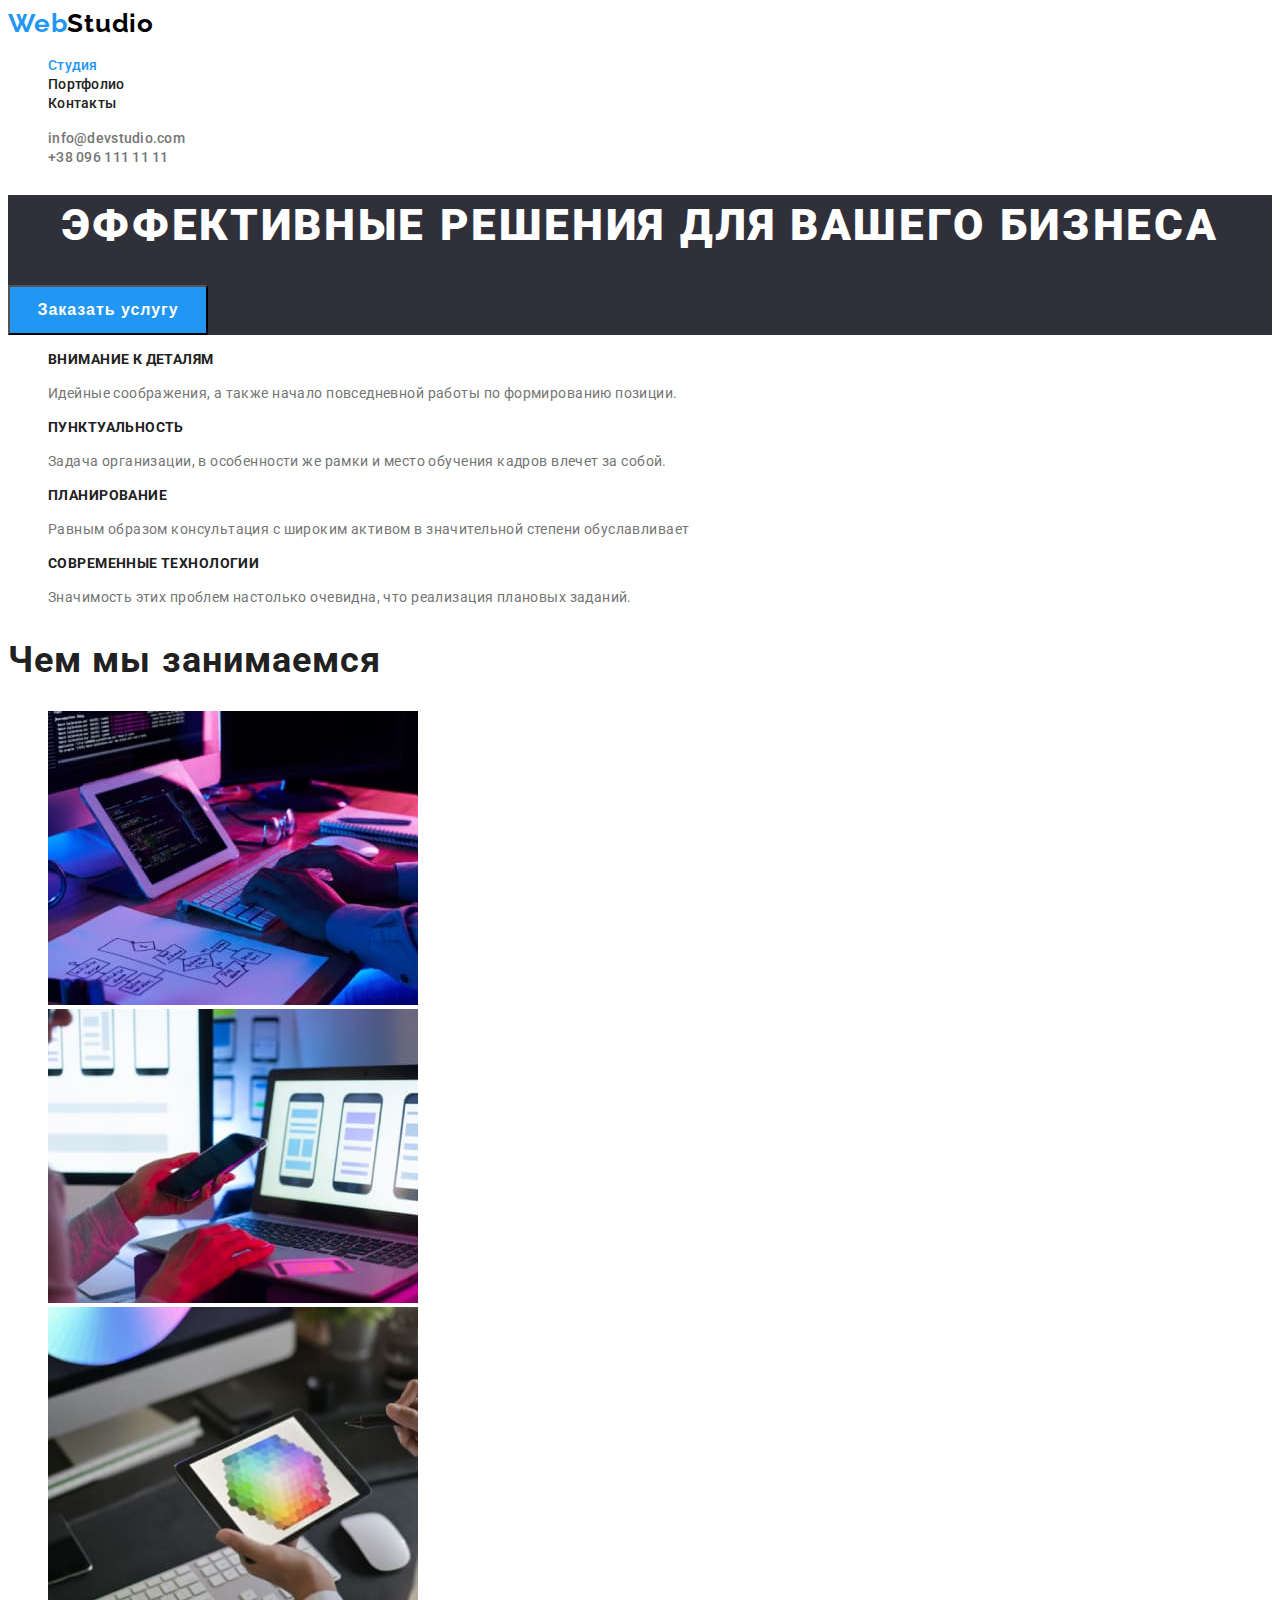
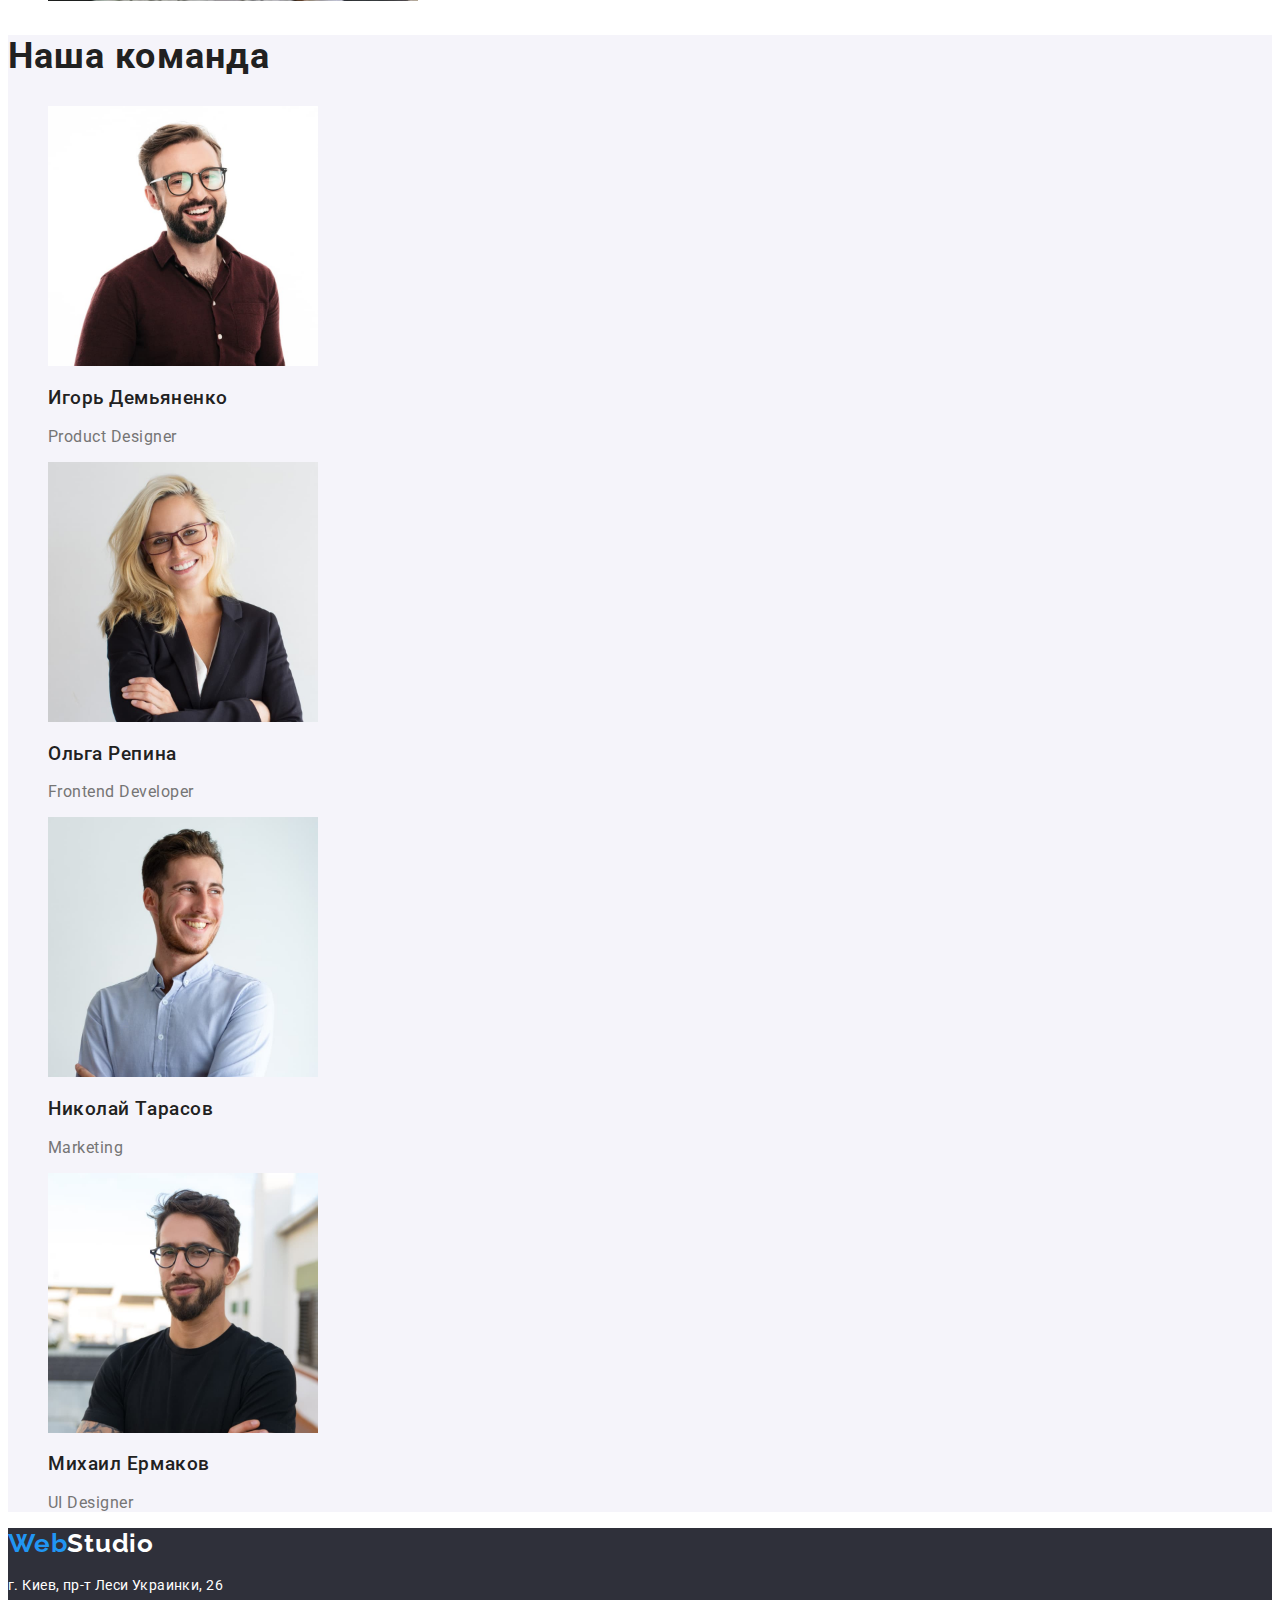
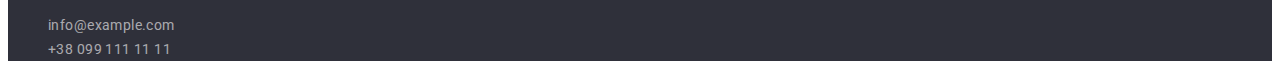
==== index.html @ 6373fffc "копія 2 домашки" ====
<!DOCTYPE html>
<html lang="ru">

<head>
    <meta charset="UTF-8">
    <meta http-equiv="X-UA-Compatible" content="IE=edge">
    <meta name="viewport" content="width=device-width, initial-scale=1.0">
    <title>Document</title>
    <link href="https://fonts.googleapis.com/css2?family=Raleway:wght@700&family=Roboto:wght@400;500;700;900&display=swap" rel="stylesheet">
    <link rel="stylesheet" href="./css/styles.css">
</head>

<body>
    <!-- Шапка сайта -->
    <header>
        <nav>
                <a href="#" class="logo">Web<span class="logo-text">Studio</span> </a>
            <ul class="list">
                <li ><a href="#" class="list-item current" >Студия</a> </li>
                <li ><a href="./portfolio.html" class="list-item">Портфолио</a> </li>
                <li ><a href="#" class="list-item">Контакты</a> </li>
            </ul>
        </nav>

        <ul class="list">
            <li><a href="mailto:info@devstudio.com" class="link">info@devstudio.com</a></li>
            <li><a href="tel:+380961111111" class="link">+38 096 111 11 11</a></li>
        </ul>

    </header>

    <main>
        <!-- герой -->
        <section class="main-blok">
            <h1 class="main-title">Эффективные решения для вашего бизнеса</h1>
            <button type="button" class="btn">Заказать услугу</button>
        </section>

        <!-- Преимущества -->
        <section>
             <h2 class="visually-hidden">Преимущества</h2> 

            <ul class="list">
                <li class="item">
                    <h3 class="item-title">Внимание к деталям</h3>
                    <p class="item-text">Идейные соображения, а также начало повседневной работы по формированию позиции.</p>
                </li>
                <li class="item">
                    <h3 class="item-title">Пунктуальность</h3>
                    <p class="item-text">Задача организации, в особенности же рамки и место обучения кадров влечет за собой.</p>
                </li>
                <li class="item">
                    <h3 class="item-title">Планирование</h3>
                    <p class="item-text">Равным образом консультация с широким активом в значительной степени обуславливает</p>
                </li>
                <li class="item">
                    <h3 class="item-title">Современные технологии</h3>
                    <p class="item-text">Значимость этих проблем настолько очевидна, что реализация плановых заданий.</p>
                </li>
            </ul>
        </section>
        <!-- Чем мы занимаемся -->
        <section>
            <h2 class="heading">Чем мы занимаемся</h2>
            <ul class="list">
                <li><img src="images/box/box-1.jpg" alt="за компьютером" width="370" height="294"></li>
                <li><img src="images/box/box-2.jpg" alt="мобильній телефон и ноутбук" width="370" height="294"></li>
                <li><img src="images/box/box-3.jpg" alt="планшет с цветной гаммой" width="370" height="294"></li>
            </ul>
        </section>
        <!-- Наша команда -->
        <section class="our-team">
            <h2 class="heading">Наша команда</h2>
            <ul class="list">
                <li>
                    <img src="images/team/img-1.jpg" alt="Мужчина в очках" width="270" height="260">
                    <h3 class="team-member">Игорь Демьяненко</h3>
                    <p class="team-member-description">Product Designer</p>
                </li>
                <li>
                    <img src="images/team/img-2.jpg" alt="Женщина в пиджаке" width="270" height="260">
                    <h3 class="team-member">Ольга Репина</h3>
                    <p class="team-member-description">Frontend Developer</p>
                </li>
                <li>
                    <img src="images/team/img-3.jpg" alt="Мужчина улыбается" width="270" height="260">
                    <h3 class="team-member">Николай Тарасов</h3>
                    <p class="team-member-description">Marketing</p>
                </li>
                <li>
                    <img src="images/team/img-4.jpg" alt="Мужчина в черной футболке" width="270" height="260">
                    <h3 class="team-member">Михаил Ермаков</h3>
                    <p class="team-member-description">UI Designer</p>
                </li>
            </ul>
        </section>
    </main>
    <!-- подвал -->
    <footer class="footer-content" >
        <a href="./index.html" class="logo">Web<span class="logo-text-down">Studio</span> </a>
        <address>
            <p class="adress">г. Киев, пр-т Леси Украинки, 26 </p>
            <ul class="list">
                <li> <a href="mailto:info@example.com" class="link-item">info@example.com</a></li>
                <li> <a href="tel:+380991111111" class="link-item">+38 099 111 11 11</a></li>
            </ul>
        </address>
    </footer>

</body>

</html>
---- css/styles.css ----
:root {
  --primary-text-color: #757575;
  --title-text-color: #212121;
  --accent-color: #2196f3;
  --primary-white-color: #fff;
  --primary-black-color: #000;
  --secondary-background-color: #2f303a;
  --button-accent-color: #188ce8;
  --section-background-color: #f5f4fa;
}

body {
  background-color: var(--primary-white-color);
  color: var(--primary-text-color);
  font-family: Roboto;
  font-style: normal;
  font-weight: normal;
  font-size: 16px;
}

/* Шапка сайта */
/* логотип */
.logo {
  color: var(--accent-color);
  text-decoration: none;
  font-family: Raleway;
  font-weight: bold;
  font-size: 26px;
  line-height: 31px;
  letter-spacing: 0.03em;
}
.logo-text {
  color: var(--primary-black-color);
}
.logo-text:hover,
.logo-text:focus {
  color: var(--accent-color);
  cursor: pointer;
}
/* ссилки на страници сайта и контакты */
.list-item {
  color: var(--title-text-color);
  text-decoration: none;
  font-weight: 500;
  font-size: 14px;
  line-height: 16px;
  letter-spacing: 0.02em;
}

.list-item:hover,
.list-item:focus {
  color: var(--accent-color);
  cursor: pointer;
}
.list-item.current {
  color: var(--accent-color);
}
.list {
  list-style-type: none;
}
.link {
  text-decoration: none;
  color: var(--primary-text-color);
  font-weight: 500;
  font-size: 14px;
  line-height: 16px;
  letter-spacing: 0.02em;
}
.link:hover,
.link:focus {
  color: var(--accent-color);
  cursor: pointer;
}

/* Основная уникальная часть  */

/* Герой */
.main-blok {
  background-color: var(--secondary-background-color);
}
.main-title {
  color: var(--primary-white-color);
  font-weight: 900;
  font-size: 44px;
  line-height: 60px;
  text-align: center;
  letter-spacing: 0.06em;
  text-transform: uppercase;
}
.btn {
  width: 200px;
  height: 50px;
  font-weight: bold;
  font-size: 16px;
  line-height: 30px;
  color: var(--primary-white-color);
  background-color: var(--accent-color);
  letter-spacing: 0.06em;
}
.btn:hover,
.btn:focus {
  background-color: var(--button-accent-color);
  cursor: pointer;
}

/* Секция преимущества */
.visually-hidden {
  position: absolute;
  width: 1px;
  height: 1px;
  margin: -1px;
  border: 0;
  padding: 0;

  white-space: nowrap;
  clip-path: inset(100%);
  clip: rect(0 0 0 0);
  overflow: hidden;
}

.item-title {
  color: var(--title-text-color);
  font-weight: bold;
  font-size: 14px;
  line-height: 16px;
  letter-spacing: 0.03em;
  text-transform: uppercase;
}
.item-text {
  font-size: 14px;
  line-height: 24px;
  letter-spacing: 0.03em;
}

/* Секция чем мы занимаемся */
.our-team {
  background-color: var(--section-background-color);
}
.heading {
  color: var(--title-text-color);
  font-weight: bold;
  font-size: 36px;
  line-height: 42px;
  letter-spacing: 0.03em;
}

/* Секция наша команда */
.team-member {
  color: var(--title-text-color);
  font-weight: 500;
  line-height: 19px;
  letter-spacing: 0.03em;
}
.team-member-description {
  line-height: 19px;
  letter-spacing: 0.03em;
}
/* Подвал */
.footer-content {
  background-color: var(--secondary-background-color);
}
.logo-text-down {
  color: var(--primary-white-color);
}
.adress {
  color: var(--primary-white-color);
  font-size: 14px;
  line-height: 24px;
  letter-spacing: 0.03em;
  font-style: normal;
}
.link-item {
  color: rgba(255, 255, 255, 0.6);
  text-decoration: none;
  font-family: Roboto;
  font-style: normal;
  font-weight: normal;
  font-size: 14px;
  line-height: 24px;
  letter-spacing: 0.03em;
}
.link-item:hover,
.link-item:focus {
  color: var(--accent-color);
  cursor: pointer;
}
.logo-text-down:focus,
.logo-text-down:hover {
  color: var(--accent-color);
  cursor: pointer;
}
/* Портфоліо */
/* Уникальная часть */
.btn-filter {
  color: var(--title-text-color);
  letter-spacing: 0.03em;
  line-height: 26px;
  font-family: Roboto;
  font-style: normal;
  font-weight: 500;
  font-size: 16px;
}
.current-btn {
  color: var(--primary-white-color);
  background-color: var(--accent-color);
}
.btn-filter:hover,
.btn-filter:hover {
  color: var(--primary-white-color);
  background-color: var(--accent-color);
  cursor: pointer;
}
.portfolio-item {
  color: var(--title-text-color);
  font-weight: bold;
  font-size: 18px;
  line-height: 36px;
  letter-spacing: 0.06em;
}
.portfolio-subscribe {
  line-height: 30px;
  letter-spacing: 0.03em;
}
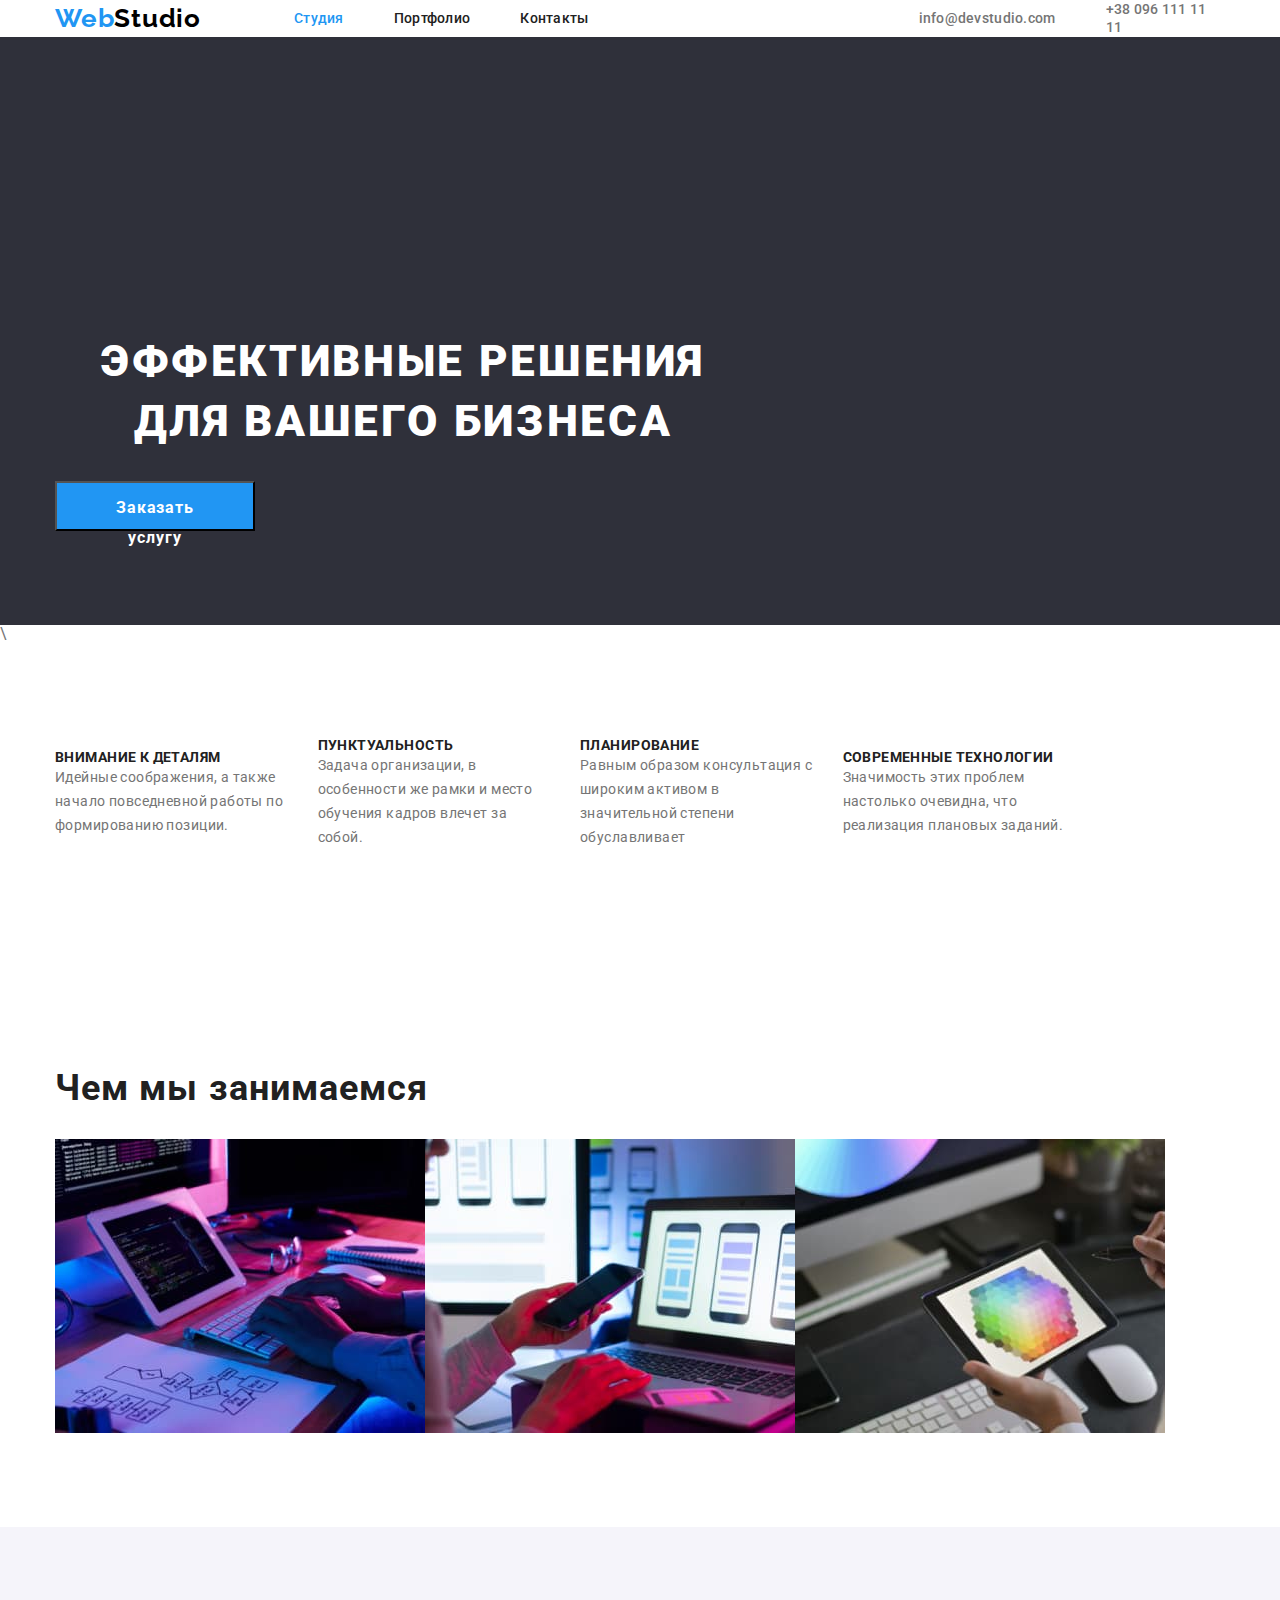
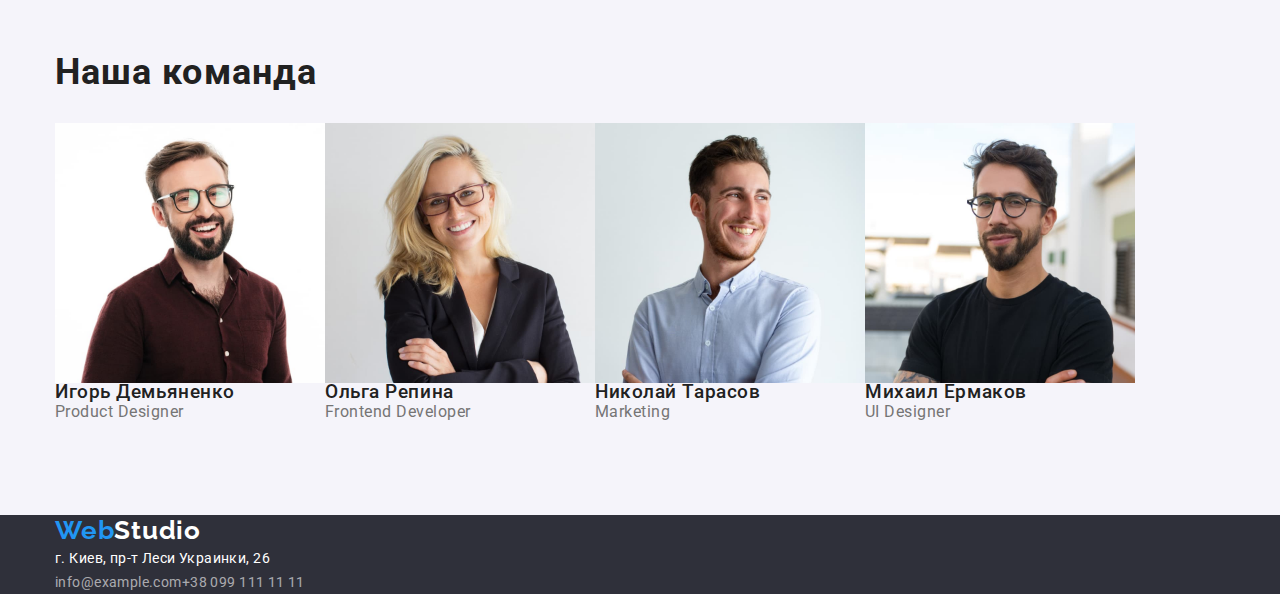
==== commit c903a3eb: "розташування хедера" ====
--- a/index.html
+++ b/index.html
@@ -7,37 +7,44 @@
     <meta name="viewport" content="width=device-width, initial-scale=1.0">
     <title>Document</title>
     <link href="https://fonts.googleapis.com/css2?family=Raleway:wght@700&family=Roboto:wght@400;500;700;900&display=swap" rel="stylesheet">
+    <link rel="stylesheet" href="https://cdnjs.cloudflare.com/ajax/libs/modern-normalize/1.1.0/modern-normalize.min.css">
     <link rel="stylesheet" href="./css/styles.css">
 </head>
 
 <body>
     <!-- Шапка сайта -->
-    <header>
-        <nav>
+   
+    <header >
+        <div class="container header"> 
+        <nav class="navi">
                 <a href="#" class="logo">Web<span class="logo-text">Studio</span> </a>
             <ul class="list">
-                <li ><a href="#" class="list-item current" >Студия</a> </li>
-                <li ><a href="./portfolio.html" class="list-item">Портфолио</a> </li>
-                <li ><a href="#" class="list-item">Контакты</a> </li>
+                <li  class="list-box" ><a href="#" class="list-item current" >Студия</a> </li>
+                <li  class="list-box"><a href="./portfolio.html" class="list-item">Портфолио</a> </li>
+                <li class="list-box" ><a href="#" class="list-item">Контакты</a> </li>
             </ul>
         </nav>
 
         <ul class="list">
-            <li><a href="mailto:info@devstudio.com" class="link">info@devstudio.com</a></li>
-            <li><a href="tel:+380961111111" class="link">+38 096 111 11 11</a></li>
+            <li class="list-box list-contacts"><a href="mailto:info@devstudio.com" class="link">info@devstudio.com</a></li>
+            <li class="list-box list-contacts"><a href="tel:+380961111111" class="link">+38 096 111 11 11</a></li>
         </ul>
-
+    </div>
     </header>
 
     <main>
+        
         <!-- герой -->
-        <section class="main-blok">
+        <section class="main-blok section">
+            <div class="cont-flex container ">
             <h1 class="main-title">Эффективные решения для вашего бизнеса</h1>
             <button type="button" class="btn">Заказать услугу</button>
+        </div>
         </section>
 
-        <!-- Преимущества -->
-        <section>
+        <!-- Преимущества -->\
+        <div class="container">
+        <section class="section">
              <h2 class="visually-hidden">Преимущества</h2> 
 
             <ul class="list">
@@ -60,7 +67,7 @@
             </ul>
         </section>
         <!-- Чем мы занимаемся -->
-        <section>
+        <section class=" section">
             <h2 class="heading">Чем мы занимаемся</h2>
             <ul class="list">
                 <li><img src="images/box/box-1.jpg" alt="за компьютером" width="370" height="294"></li>
@@ -68,8 +75,10 @@
                 <li><img src="images/box/box-3.jpg" alt="планшет с цветной гаммой" width="370" height="294"></li>
             </ul>
         </section>
+    </div>
         <!-- Наша команда -->
-        <section class="our-team">
+        <section class="our-team section">
+            <div class="container">
             <h2 class="heading">Наша команда</h2>
             <ul class="list">
                 <li>
@@ -93,10 +102,13 @@
                     <p class="team-member-description">UI Designer</p>
                 </li>
             </ul>
+        </div>
         </section>
+    
     </main>
     <!-- подвал -->
     <footer class="footer-content" >
+        <div class="container">
         <a href="./index.html" class="logo">Web<span class="logo-text-down">Studio</span> </a>
         <address>
             <p class="adress">г. Киев, пр-т Леси Украинки, 26 </p>
@@ -105,6 +117,7 @@
                 <li> <a href="tel:+380991111111" class="link-item">+38 099 111 11 11</a></li>
             </ul>
         </address>
+    </div>
     </footer>
 
 </body>
--- a/css/styles.css
+++ b/css/styles.css
@@ -16,10 +16,48 @@
   font-style: normal;
   font-weight: normal;
   font-size: 16px;
-}
-
+  max-width: 1600px;
+}
+*,
+html {
+  box-sizing: border-box;
+}
+
+h1,
+h1,
+h3,
+h4,
+h5,
+h6,
+p,
+ul {
+  margin: 0;
+  padding: 0;
+}
+img {
+  display: block;
+  max-width: 100%;
+  height: auto;
+}
 /* Шапка сайта */
 /* логотип */
+
+.header {
+  display: flex;
+  flex-direction: row;
+  align-items: center;
+}
+.navi {
+  display: flex;
+  align-items: center;
+}
+.container {
+  width: 1200px;
+  padding-left: 15px;
+  padding-right: 15px;
+  margin-right: auto;
+  margin-left: auto;
+}
 .logo {
   color: var(--accent-color);
   text-decoration: none;
@@ -28,6 +66,7 @@
   font-size: 26px;
   line-height: 31px;
   letter-spacing: 0.03em;
+  margin-right: 93px;
 }
 .logo-text {
   color: var(--primary-black-color);
@@ -38,6 +77,12 @@
   cursor: pointer;
 }
 /* ссилки на страници сайта и контакты */
+.list {
+  list-style-type: none;
+  flex-direction: row;
+  display: flex;
+  align-items: center;
+}
 .list-item {
   color: var(--title-text-color);
   text-decoration: none;
@@ -45,6 +90,7 @@
   font-size: 14px;
   line-height: 16px;
   letter-spacing: 0.02em;
+  flex-direction: row;
 }
 
 .list-item:hover,
@@ -55,8 +101,15 @@
 .list-item.current {
   color: var(--accent-color);
 }
-.list {
-  list-style-type: none;
+
+.list-box {
+  margin-right: 50px;
+  /* flex-direction: row;
+  justify-content: space-between;
+  align-items: center; */
+}
+.list-box:last-child {
+  margin-right: 0;
 }
 .link {
   text-decoration: none;
@@ -66,6 +119,12 @@
   line-height: 16px;
   letter-spacing: 0.02em;
 }
+.list-contacts {
+  margin-left: 330px;
+}
+.list-contacts:last-child {
+  margin-left: 0;
+}
 .link:hover,
 .link:focus {
   color: var(--accent-color);
@@ -77,6 +136,10 @@
 /* Герой */
 .main-blok {
   background-color: var(--secondary-background-color);
+}
+.cont-flex {
+  display: flex;
+  flex-direction: column;
 }
 .main-title {
   color: var(--primary-white-color);
@@ -86,16 +149,22 @@
   text-align: center;
   letter-spacing: 0.06em;
   text-transform: uppercase;
+  max-width: 696px;
+  justify-content: center;
+  padding-top: 200px;
+  margin-bottom: 30px;
 }
 .btn {
   width: 200px;
   height: 50px;
+  font-style: normal;
   font-weight: bold;
   font-size: 16px;
   line-height: 30px;
   color: var(--primary-white-color);
   background-color: var(--accent-color);
   letter-spacing: 0.06em;
+  padding: 10px 32px;
 }
 .btn:hover,
 .btn:focus {
@@ -104,6 +173,11 @@
 }
 
 /* Секция преимущества */
+
+.section {
+  padding-top: 94px;
+  padding-bottom: 94px;
+}
 .visually-hidden {
   position: absolute;
   width: 1px;
@@ -117,6 +191,9 @@
   clip: rect(0 0 0 0);
   overflow: hidden;
 }
+.item {
+  flex-basis: calc(100% / 4 - 30px);
+}
 
 .item-title {
   color: var(--title-text-color);
@@ -125,11 +202,18 @@
   line-height: 16px;
   letter-spacing: 0.03em;
   text-transform: uppercase;
+  /* padding: 0;
+  margin-bottom: 10px;
+  margin-right: 30px; */
+}
+.item-title:last-child {
+  margin: 0;
 }
 .item-text {
   font-size: 14px;
   line-height: 24px;
   letter-spacing: 0.03em;
+  margin-right: 30px;
 }
 
 /* Секция чем мы занимаемся */
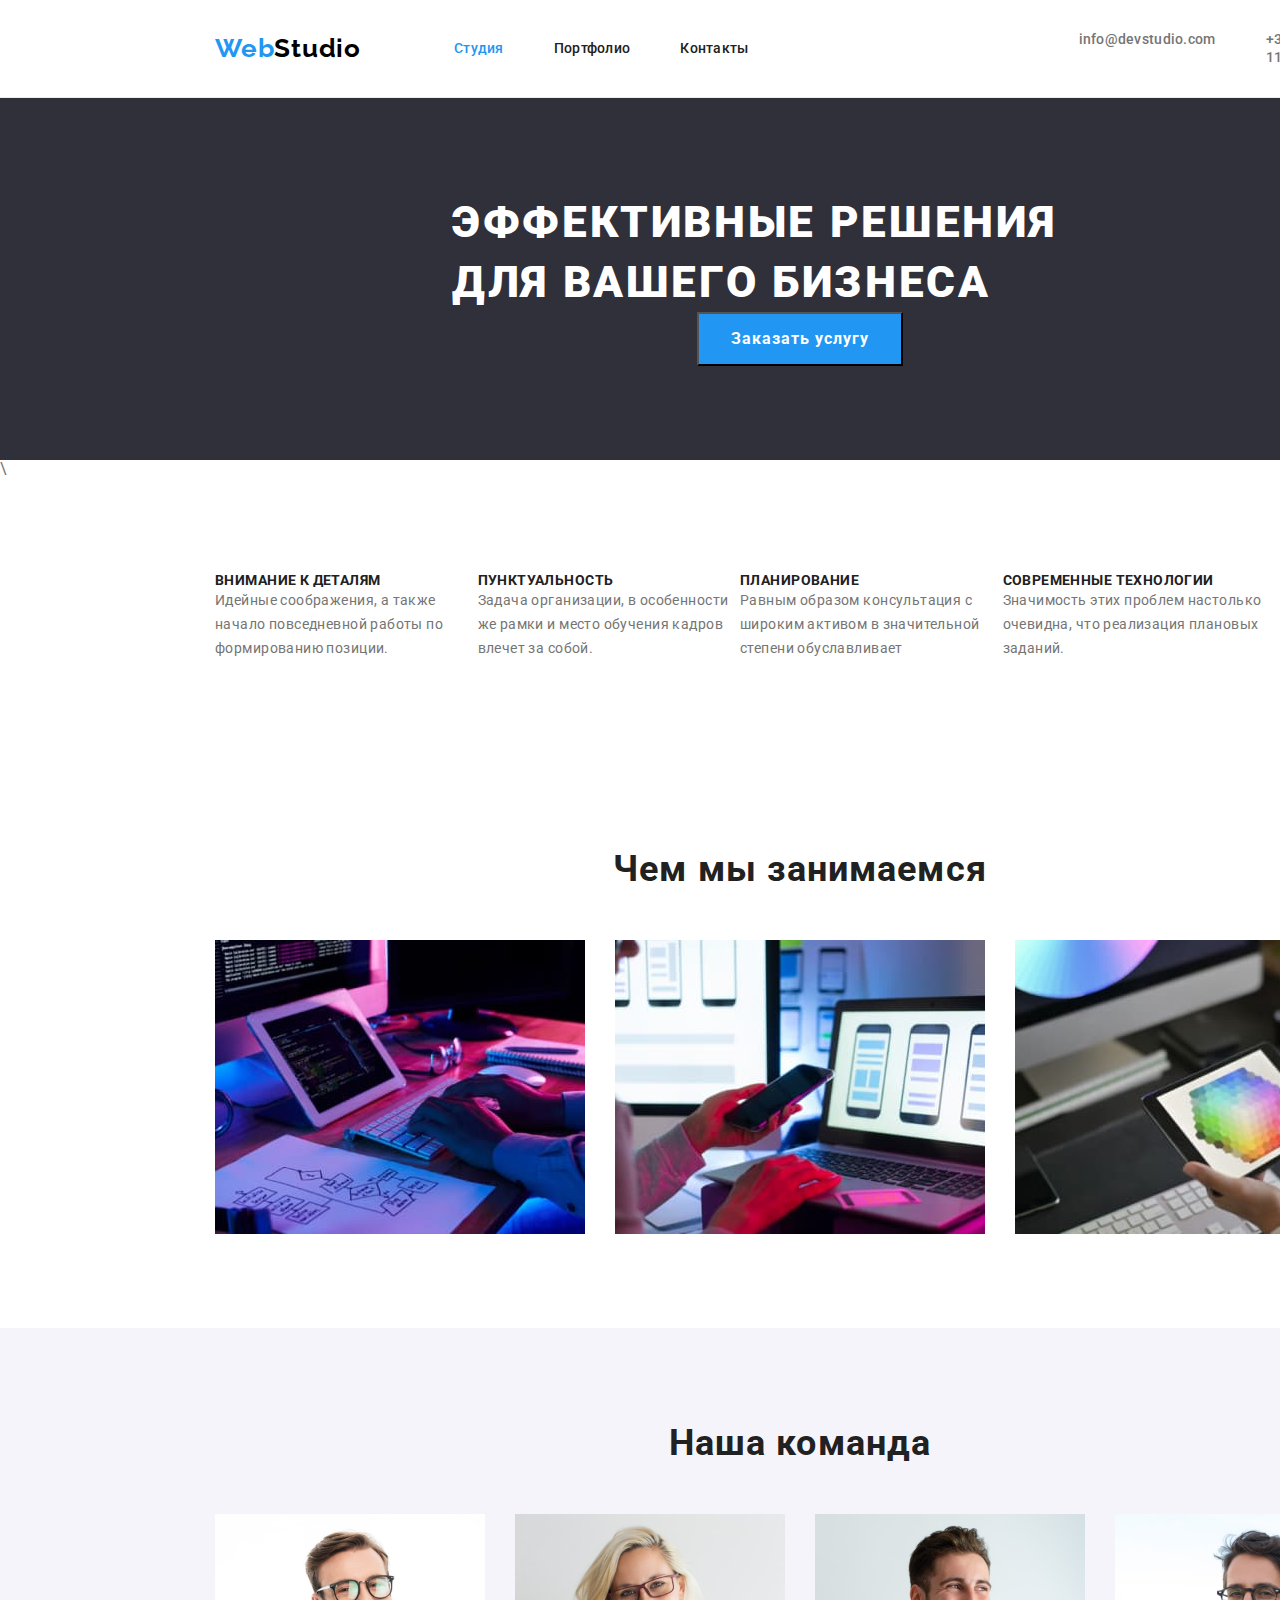
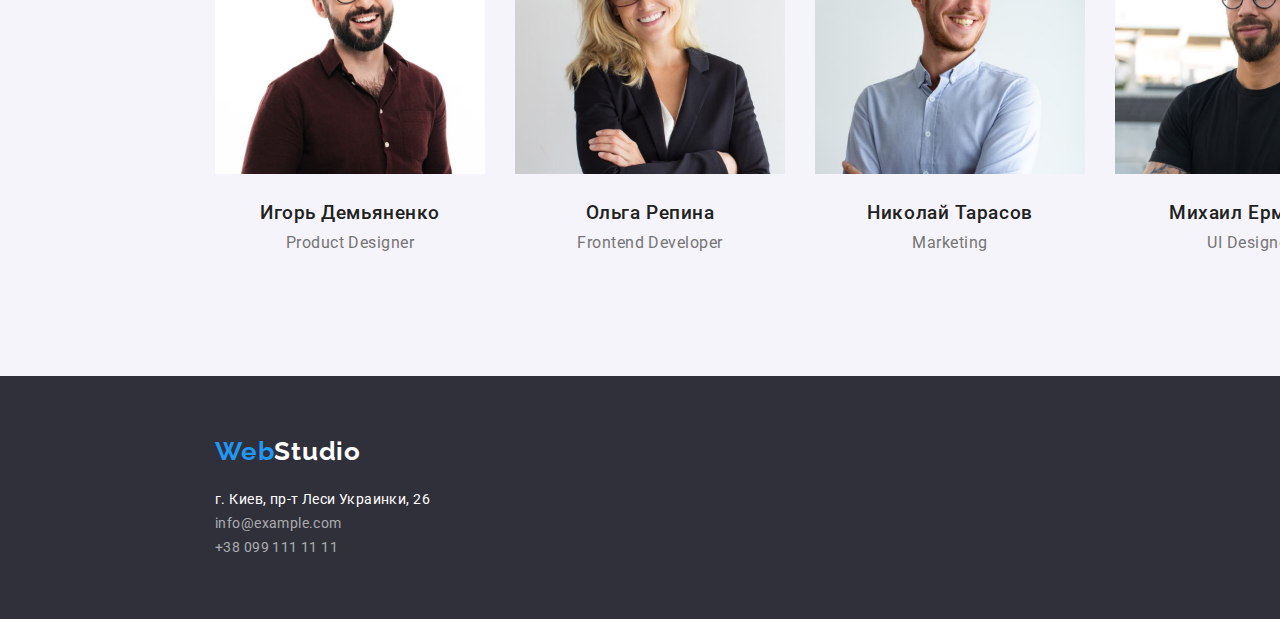
==== commit 6740ca56: "дз 3" ====
--- a/index.html
+++ b/index.html
@@ -14,7 +14,7 @@
 <body>
     <!-- Шапка сайта -->
    
-    <header >
+    <header class="header-br" >
         <div class="container header"> 
         <nav class="navi">
                 <a href="#" class="logo">Web<span class="logo-text">Studio</span> </a>
@@ -47,7 +47,7 @@
         <section class="section">
              <h2 class="visually-hidden">Преимущества</h2> 
 
-            <ul class="list">
+            <ul class="list list-advantages">
                 <li class="item">
                     <h3 class="item-title">Внимание к деталям</h3>
                     <p class="item-text">Идейные соображения, а также начало повседневной работы по формированию позиции.</p>
@@ -67,37 +67,37 @@
             </ul>
         </section>
         <!-- Чем мы занимаемся -->
-        <section class=" section">
-            <h2 class="heading">Чем мы занимаемся</h2>
-            <ul class="list">
-                <li><img src="images/box/box-1.jpg" alt="за компьютером" width="370" height="294"></li>
-                <li><img src="images/box/box-2.jpg" alt="мобильній телефон и ноутбук" width="370" height="294"></li>
-                <li><img src="images/box/box-3.jpg" alt="планшет с цветной гаммой" width="370" height="294"></li>
+        <section class=" section works">
+            <h2 class="heading haeding-works">Чем мы занимаемся</h2>
+            <ul class="list list-works">
+                <li class="list-img"><img src="images/box/box-1.jpg" alt="за компьютером" width="370" height="294"></li>
+                <li class="list-img"><img src="images/box/box-2.jpg" alt="мобильній телефон и ноутбук" width="370" height="294"></li>
+                <li class="list-img"><img src="images/box/box-3.jpg" alt="планшет с цветной гаммой" width="370" height="294"></li>
             </ul>
         </section>
     </div>
         <!-- Наша команда -->
         <section class="our-team section">
-            <div class="container">
-            <h2 class="heading">Наша команда</h2>
+            <div class="container team">
+            <h2 class="heading team-heading">Наша команда</h2>
             <ul class="list">
-                <li>
-                    <img src="images/team/img-1.jpg" alt="Мужчина в очках" width="270" height="260">
+                <li class="team-item">
+                    <img class="team-img" src="images/team/img-1.jpg" alt="Мужчина в очках" width="270" height="260">
                     <h3 class="team-member">Игорь Демьяненко</h3>
                     <p class="team-member-description">Product Designer</p>
                 </li>
-                <li>
-                    <img src="images/team/img-2.jpg" alt="Женщина в пиджаке" width="270" height="260">
+                <li class="team-item">
+                    <img class="team-img" src="images/team/img-2.jpg" alt="Женщина в пиджаке" width="270" height="260">
                     <h3 class="team-member">Ольга Репина</h3>
                     <p class="team-member-description">Frontend Developer</p>
                 </li>
-                <li>
-                    <img src="images/team/img-3.jpg" alt="Мужчина улыбается" width="270" height="260">
+                <li class="team-item">
+                    <img class="team-img" src="images/team/img-3.jpg" alt="Мужчина улыбается" width="270" height="260">
                     <h3 class="team-member">Николай Тарасов</h3>
                     <p class="team-member-description">Marketing</p>
                 </li>
-                <li>
-                    <img src="images/team/img-4.jpg" alt="Мужчина в черной футболке" width="270" height="260">
+                <li class="team-item">
+                    <img class="team-img" src="images/team/img-4.jpg" alt="Мужчина в черной футболке" width="270" height="260">
                     <h3 class="team-member">Михаил Ермаков</h3>
                     <p class="team-member-description">UI Designer</p>
                 </li>
@@ -108,15 +108,18 @@
     </main>
     <!-- подвал -->
     <footer class="footer-content" >
-        <div class="container">
-        <a href="./index.html" class="logo">Web<span class="logo-text-down">Studio</span> </a>
+        <div class="container footer-container">
+            
+
+        <a href="./index.html" class="logo logo-link">Web<span class="logo-text-down">Studio</span> </a>
         <address>
             <p class="adress">г. Киев, пр-т Леси Украинки, 26 </p>
-            <ul class="list">
-                <li> <a href="mailto:info@example.com" class="link-item">info@example.com</a></li>
-                <li> <a href="tel:+380991111111" class="link-item">+38 099 111 11 11</a></li>
+            <ul class="list list-footer">
+                <li class="link-li"> <a href="mailto:info@example.com" class="link-item">info@example.com</a></li>
+                <li class="link-li"> <a href="tel:+380991111111" class="link-item">+38 099 111 11 11</a></li>
             </ul>
         </address>
+ 
     </div>
     </footer>
 
--- a/css/styles.css
+++ b/css/styles.css
@@ -16,15 +16,20 @@
   font-style: normal;
   font-weight: normal;
   font-size: 16px;
-  max-width: 1600px;
-}
+  width: 1600px;
+}
+
 *,
-html {
+*::before,
+*::after {
   box-sizing: border-box;
 }
+/* html {
+  box-sizing: border-box;
+} */
 
 h1,
-h1,
+h2,
 h3,
 h4,
 h5,
@@ -33,6 +38,9 @@
 ul {
   margin: 0;
   padding: 0;
+  margin-block-end: 0;
+  margin-block-start: 0;
+  padding-inline-start: 0;
 }
 img {
   display: block;
@@ -41,7 +49,9 @@
 }
 /* Шапка сайта */
 /* логотип */
-
+.header-br {
+  border-bottom: 1px solid #ececec;
+}
 .header {
   display: flex;
   flex-direction: row;
@@ -70,18 +80,19 @@
 }
 .logo-text {
   color: var(--primary-black-color);
+  cursor: pointer;
 }
 .logo-text:hover,
 .logo-text:focus {
   color: var(--accent-color);
-  cursor: pointer;
 }
 /* ссилки на страници сайта и контакты */
 .list {
   list-style-type: none;
   flex-direction: row;
   display: flex;
-  align-items: center;
+  /* margin: 0; */
+  /* align-items: center; */
 }
 .list-item {
   color: var(--title-text-color);
@@ -91,12 +102,12 @@
   line-height: 16px;
   letter-spacing: 0.02em;
   flex-direction: row;
+  cursor: pointer;
 }
 
 .list-item:hover,
 .list-item:focus {
   color: var(--accent-color);
-  cursor: pointer;
 }
 .list-item.current {
   color: var(--accent-color);
@@ -104,6 +115,8 @@
 
 .list-box {
   margin-right: 50px;
+  margin-top: 30px;
+  margin-bottom: 30px;
   /* flex-direction: row;
   justify-content: space-between;
   align-items: center; */
@@ -118,6 +131,7 @@
   font-size: 14px;
   line-height: 16px;
   letter-spacing: 0.02em;
+  cursor: pointer;
 }
 .list-contacts {
   margin-left: 330px;
@@ -128,7 +142,6 @@
 .link:hover,
 .link:focus {
   color: var(--accent-color);
-  cursor: pointer;
 }
 
 /* Основная уникальная часть  */
@@ -140,23 +153,23 @@
 .cont-flex {
   display: flex;
   flex-direction: column;
+  /* justify-content: center; */
+  align-items: center;
 }
 .main-title {
   color: var(--primary-white-color);
+  display: flex;
   font-weight: 900;
   font-size: 44px;
   line-height: 60px;
-  text-align: center;
   letter-spacing: 0.06em;
   text-transform: uppercase;
   max-width: 696px;
-  justify-content: center;
-  padding-top: 200px;
-  margin-bottom: 30px;
+  margin: 0;
+  align-items: center;
+  /* margin-bottom: 30px; */
 }
 .btn {
-  width: 200px;
-  height: 50px;
   font-style: normal;
   font-weight: bold;
   font-size: 16px;
@@ -165,11 +178,11 @@
   background-color: var(--accent-color);
   letter-spacing: 0.06em;
   padding: 10px 32px;
+  cursor: pointer;
 }
 .btn:hover,
 .btn:focus {
   background-color: var(--button-accent-color);
-  cursor: pointer;
 }
 
 /* Секция преимущества */
@@ -191,8 +204,16 @@
   clip: rect(0 0 0 0);
   overflow: hidden;
 }
+/* .list-advantages {
+  list-style-type: none;
+  flex-direction: row;
+  display: flex;
+  margin: 0;
+  width: 1170;
+  align-items: center; */
 .item {
   flex-basis: calc(100% / 4 - 30px);
+  /* width: 270px; */
 }
 
 .item-title {
@@ -206,19 +227,38 @@
   margin-bottom: 10px;
   margin-right: 30px; */
 }
-.item-title:last-child {
+/* .item-title:last-child {
   margin: 0;
-}
+} */
 .item-text {
   font-size: 14px;
   line-height: 24px;
   letter-spacing: 0.03em;
+  /* margin-right: 30px; */
+}
+
+/* Секция чем мы занимаемся */
+.section .works {
+  padding-top: 0;
+}
+.works {
+  display: flex;
+  flex-direction: column;
+  /* justify-content: center; */
+  align-items: center;
+}
+/* .list-works {
+  display: flex;
+} */
+.haeding-works {
+  margin-bottom: 50px;
+}
+.list-img {
   margin-right: 30px;
-}
-
-/* Секция чем мы занимаемся */
-.our-team {
-  background-color: var(--section-background-color);
+  width: 370px;
+}
+.list-img:last-child {
+  margin-right: 0;
 }
 .heading {
   color: var(--title-text-color);
@@ -229,22 +269,59 @@
 }
 
 /* Секция наша команда */
+.our-team {
+  width: auto;
+  background-color: var(--section-background-color);
+}
+.team {
+  display: flex;
+  flex-direction: column;
+  align-items: center;
+}
+.team-heading {
+  margin-bottom: 50px;
+}
+.team-item {
+  margin-right: 30px;
+}
+.team-item:last-child {
+  margin-right: 0;
+}
+.team-item {
+  display: flex;
+  flex-direction: column;
+  align-items: center;
+}
+.team-img {
+  margin-bottom: 30px;
+}
 .team-member {
   color: var(--title-text-color);
   font-weight: 500;
   line-height: 19px;
   letter-spacing: 0.03em;
+  margin-bottom: 10px;
 }
 .team-member-description {
   line-height: 19px;
   letter-spacing: 0.03em;
+  margin-bottom: 30px;
 }
 /* Подвал */
 .footer-content {
   background-color: var(--secondary-background-color);
 }
+.footer-container {
+  padding-top: 60px;
+  padding-bottom: 60px;
+}
+.logo-link {
+  display: block;
+  margin-bottom: 20px;
+}
 .logo-text-down {
   color: var(--primary-white-color);
+  cursor: pointer;
 }
 .adress {
   color: var(--primary-white-color);
@@ -253,6 +330,11 @@
   letter-spacing: 0.03em;
   font-style: normal;
 }
+.list-footer {
+  display: flex;
+  flex-direction: column;
+}
+
 .link-item {
   color: rgba(255, 255, 255, 0.6);
   text-decoration: none;
@@ -262,19 +344,29 @@
   font-size: 14px;
   line-height: 24px;
   letter-spacing: 0.03em;
+  cursor: pointer;
 }
 .link-item:hover,
 .link-item:focus {
   color: var(--accent-color);
-  cursor: pointer;
 }
 .logo-text-down:focus,
 .logo-text-down:hover {
   color: var(--accent-color);
-  cursor: pointer;
 }
 /* Портфоліо */
 /* Уникальная часть */
+.buttons-list {
+  margin-bottom: 50px;
+  display: flex;
+  justify-content: center;
+}
+.button-in-list {
+  margin-right: 8px;
+}
+.button-in-list:last-child {
+  margin-right: 0;
+}
 .btn-filter {
   color: var(--title-text-color);
   letter-spacing: 0.03em;
@@ -283,6 +375,8 @@
   font-style: normal;
   font-weight: 500;
   font-size: 16px;
+  cursor: pointer;
+  padding: 6px 22px;
 }
 .current-btn {
   color: var(--primary-white-color);
@@ -292,7 +386,20 @@
 .btn-filter:hover {
   color: var(--primary-white-color);
   background-color: var(--accent-color);
-  cursor: pointer;
+}
+.portfolio-li-item {
+  margin: 15px;
+}
+.list-portfolio {
+  display: flex;
+  flex-wrap: wrap;
+  margin: -15px;
+}
+.portfolio-text {
+  margin-top: 20px;
+  margin-bottom: 20px;
+  margin-left: 24px;
+  margin-right: 24px;
 }
 .portfolio-item {
   color: var(--title-text-color);
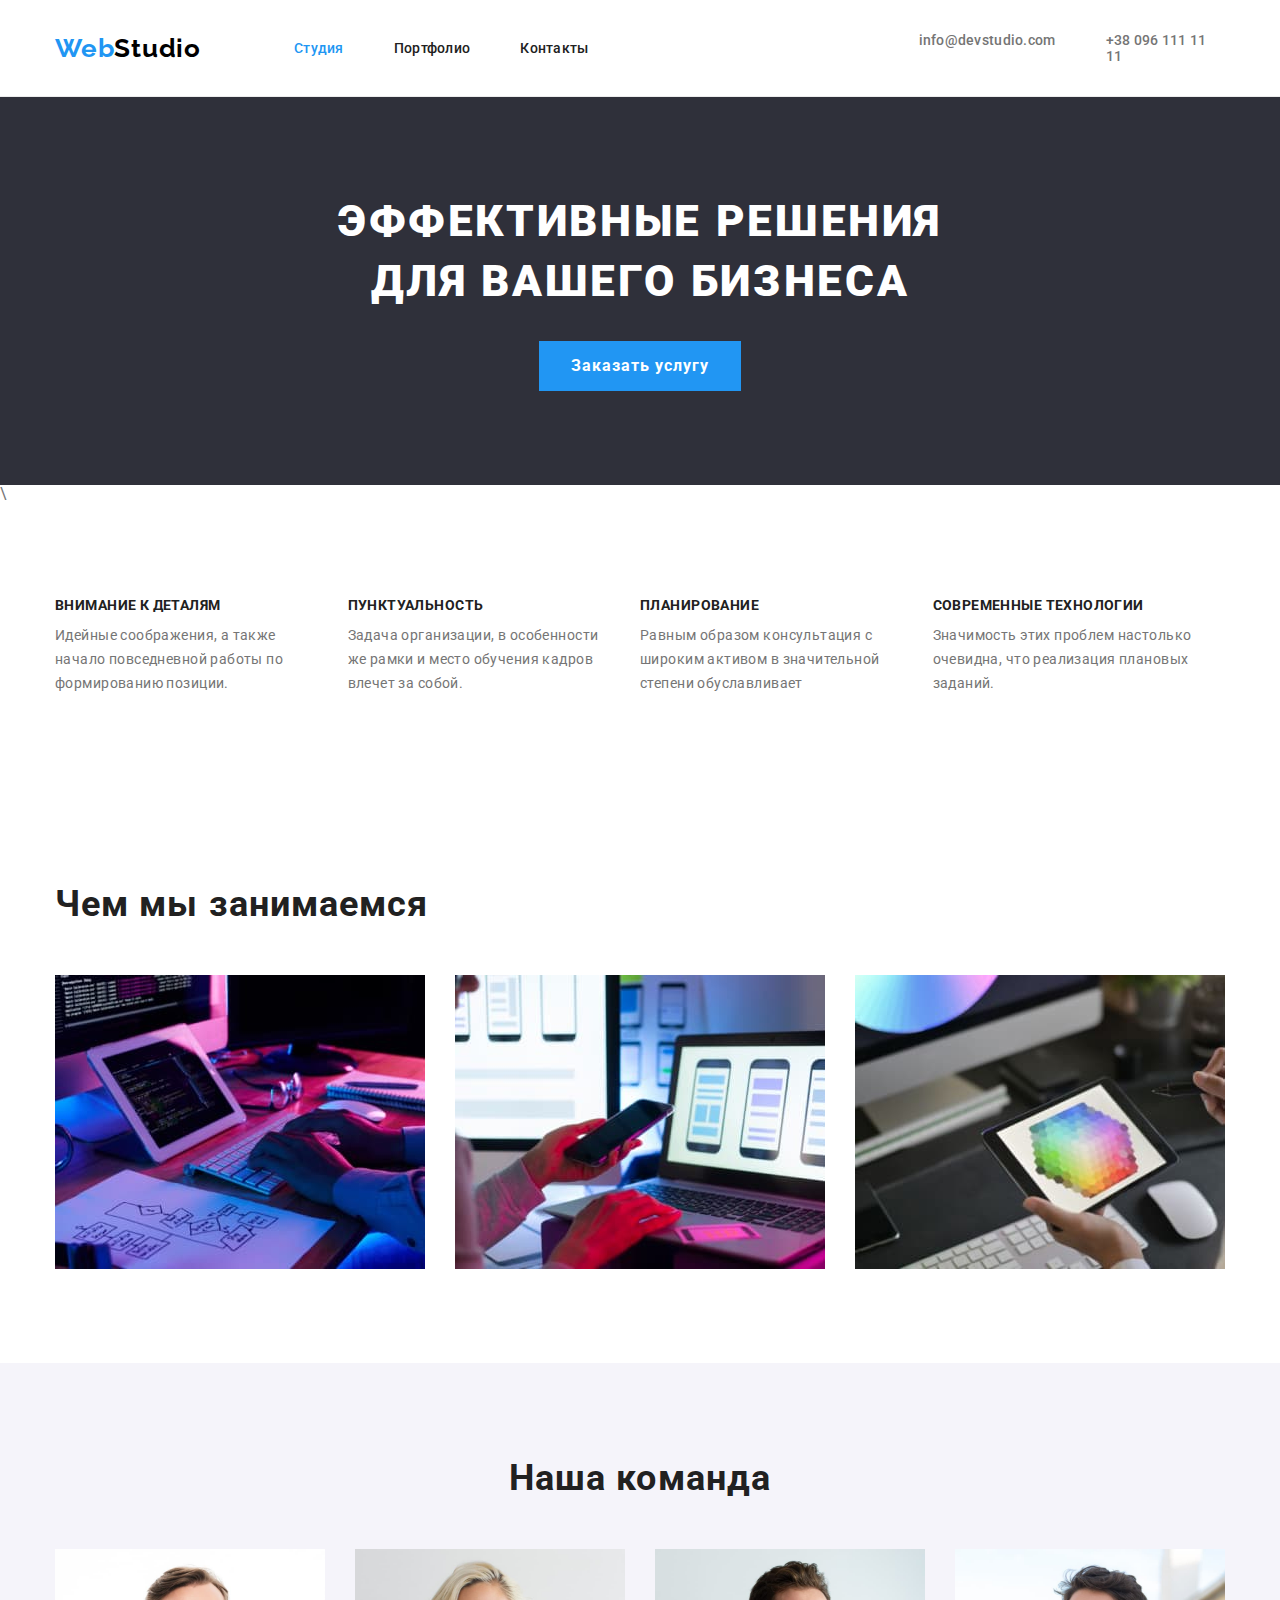
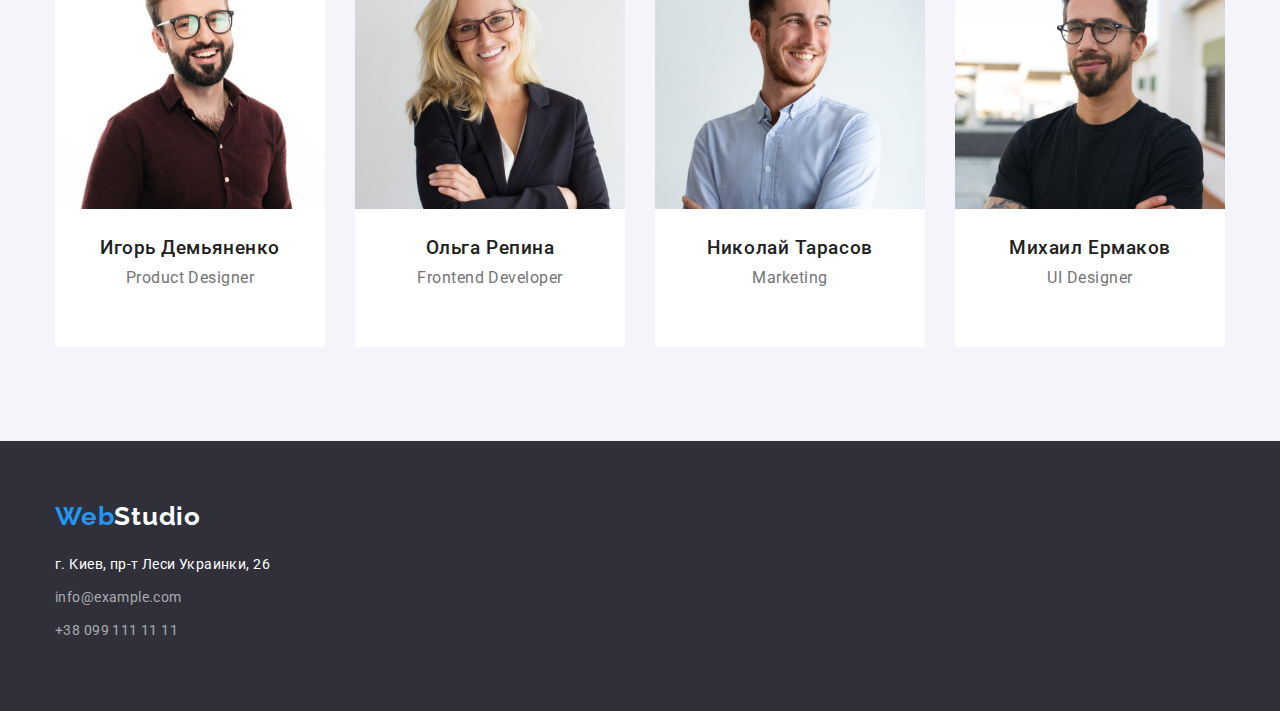
==== commit 9aae6906: "правки після першого сабміту" ====
--- a/index.html
+++ b/index.html
@@ -25,9 +25,9 @@
             </ul>
         </nav>
 
-        <ul class="list">
-            <li class="list-box list-contacts"><a href="mailto:info@devstudio.com" class="link">info@devstudio.com</a></li>
-            <li class="list-box list-contacts"><a href="tel:+380961111111" class="link">+38 096 111 11 11</a></li>
+        <ul class="list list-contacts ">
+            <li class="list-box "><a href="mailto:info@devstudio.com" class="link">info@devstudio.com</a></li>
+            <li class="list-box "><a href="tel:+380961111111" class="link">+38 096 111 11 11</a></li>
         </ul>
     </div>
     </header>
@@ -37,17 +37,19 @@
         <!-- герой -->
         <section class="main-blok section">
             <div class="cont-flex container ">
-            <h1 class="main-title">Эффективные решения для вашего бизнеса</h1>
+            <h1 class="main-title">Эффективные решения
+                <span class="title-row"> для вашего бизнеса</span></h1>
             <button type="button" class="btn">Заказать услугу</button>
         </div>
         </section>
 
         <!-- Преимущества -->\
-        <div class="container">
+        
         <section class="section">
+            <div class="container">
              <h2 class="visually-hidden">Преимущества</h2> 
 
-            <ul class="list list-advantages">
+            <ul class="list ">
                 <li class="item">
                     <h3 class="item-title">Внимание к деталям</h3>
                     <p class="item-text">Идейные соображения, а также начало повседневной работы по формированию позиции.</p>
@@ -65,17 +67,20 @@
                     <p class="item-text">Значимость этих проблем настолько очевидна, что реализация плановых заданий.</p>
                 </li>
             </ul>
+        </div>
         </section>
         <!-- Чем мы занимаемся -->
         <section class=" section works">
+            <div class="container">
             <h2 class="heading haeding-works">Чем мы занимаемся</h2>
             <ul class="list list-works">
                 <li class="list-img"><img src="images/box/box-1.jpg" alt="за компьютером" width="370" height="294"></li>
                 <li class="list-img"><img src="images/box/box-2.jpg" alt="мобильній телефон и ноутбук" width="370" height="294"></li>
                 <li class="list-img"><img src="images/box/box-3.jpg" alt="планшет с цветной гаммой" width="370" height="294"></li>
             </ul>
+        </div>
         </section>
-    </div>
+    
         <!-- Наша команда -->
         <section class="our-team section">
             <div class="container team">
@@ -83,23 +88,31 @@
             <ul class="list">
                 <li class="team-item">
                     <img class="team-img" src="images/team/img-1.jpg" alt="Мужчина в очках" width="270" height="260">
+                    <div class="team-description">
                     <h3 class="team-member">Игорь Демьяненко</h3>
                     <p class="team-member-description">Product Designer</p>
+                </div>
                 </li>
                 <li class="team-item">
                     <img class="team-img" src="images/team/img-2.jpg" alt="Женщина в пиджаке" width="270" height="260">
+                    <div class="team-description">
                     <h3 class="team-member">Ольга Репина</h3>
                     <p class="team-member-description">Frontend Developer</p>
+                </div>
                 </li>
                 <li class="team-item">
                     <img class="team-img" src="images/team/img-3.jpg" alt="Мужчина улыбается" width="270" height="260">
+                    <div class="team-description">
                     <h3 class="team-member">Николай Тарасов</h3>
                     <p class="team-member-description">Marketing</p>
+                </div>
                 </li>
                 <li class="team-item">
                     <img class="team-img" src="images/team/img-4.jpg" alt="Мужчина в черной футболке" width="270" height="260">
+                    <div class="team-description">
                     <h3 class="team-member">Михаил Ермаков</h3>
                     <p class="team-member-description">UI Designer</p>
+                </div>
                 </li>
             </ul>
         </div>
--- a/css/styles.css
+++ b/css/styles.css
@@ -16,7 +16,6 @@
   font-style: normal;
   font-weight: normal;
   font-size: 16px;
-  width: 1600px;
 }
 
 *,
@@ -91,10 +90,9 @@
   list-style-type: none;
   flex-direction: row;
   display: flex;
-  /* margin: 0; */
-  /* align-items: center; */
 }
 .list-item {
+  display: block;
   color: var(--title-text-color);
   text-decoration: none;
   font-weight: 500;
@@ -103,6 +101,8 @@
   letter-spacing: 0.02em;
   flex-direction: row;
   cursor: pointer;
+  padding-top: 32px;
+  padding-bottom: 32px;
 }
 
 .list-item:hover,
@@ -115,16 +115,12 @@
 
 .list-box {
   margin-right: 50px;
-  margin-top: 30px;
-  margin-bottom: 30px;
-  /* flex-direction: row;
-  justify-content: space-between;
-  align-items: center; */
 }
 .list-box:last-child {
   margin-right: 0;
 }
 .link {
+  display: block;
   text-decoration: none;
   color: var(--primary-text-color);
   font-weight: 500;
@@ -132,13 +128,15 @@
   line-height: 16px;
   letter-spacing: 0.02em;
   cursor: pointer;
+  padding-top: 32px;
+  padding-bottom: 32px;
 }
 .list-contacts {
   margin-left: 330px;
-}
+} /*
 .list-contacts:last-child {
   margin-left: 0;
-}
+} */
 .link:hover,
 .link:focus {
   color: var(--accent-color);
@@ -149,16 +147,19 @@
 /* Герой */
 .main-blok {
   background-color: var(--secondary-background-color);
+  padding-bottom: 200px;
+  padding-top: 200px;
 }
 .cont-flex {
   display: flex;
   flex-direction: column;
-  /* justify-content: center; */
   align-items: center;
 }
 .main-title {
   color: var(--primary-white-color);
   display: flex;
+  flex-direction: column;
+  align-items: center;
   font-weight: 900;
   font-size: 44px;
   line-height: 60px;
@@ -166,9 +167,9 @@
   text-transform: uppercase;
   max-width: 696px;
   margin: 0;
-  align-items: center;
-  /* margin-bottom: 30px; */
-}
+  margin-bottom: 30px;
+}
+
 .btn {
   font-style: normal;
   font-weight: bold;
@@ -179,6 +180,7 @@
   letter-spacing: 0.06em;
   padding: 10px 32px;
   cursor: pointer;
+  border: none;
 }
 .btn:hover,
 .btn:focus {
@@ -204,17 +206,14 @@
   clip: rect(0 0 0 0);
   overflow: hidden;
 }
-/* .list-advantages {
-  list-style-type: none;
-  flex-direction: row;
-  display: flex;
-  margin: 0;
-  width: 1170;
-  align-items: center; */
 .item {
   flex-basis: calc(100% / 4 - 30px);
+  margin-right: 30px;
   /* width: 270px; */
 }
+.item:last-child {
+  margin-right: 0;
+}
 
 .item-title {
   color: var(--title-text-color);
@@ -223,18 +222,14 @@
   line-height: 16px;
   letter-spacing: 0.03em;
   text-transform: uppercase;
-  /* padding: 0;
+  padding: 0;
   margin-bottom: 10px;
-  margin-right: 30px; */
-}
-/* .item-title:last-child {
-  margin: 0;
-} */
+}
+
 .item-text {
   font-size: 14px;
   line-height: 24px;
   letter-spacing: 0.03em;
-  /* margin-right: 30px; */
 }
 
 /* Секция чем мы занимаемся */
@@ -292,8 +287,19 @@
   flex-direction: column;
   align-items: center;
 }
-.team-img {
+/* .team-img {
   margin-bottom: 30px;
+} */
+.team-description {
+  width: 270px;
+  display: flex;
+  flex-direction: column;
+  align-items: center;
+
+  padding-top: 30px;
+  padding-bottom: 30px;
+
+  background-color: var(--primary-white-color);
 }
 .team-member {
   color: var(--title-text-color);
@@ -310,11 +316,11 @@
 /* Подвал */
 .footer-content {
   background-color: var(--secondary-background-color);
-}
-.footer-container {
   padding-top: 60px;
   padding-bottom: 60px;
 }
+/* .footer-container {
+} */
 .logo-link {
   display: block;
   margin-bottom: 20px;
@@ -329,10 +335,14 @@
   line-height: 24px;
   letter-spacing: 0.03em;
   font-style: normal;
+  margin-bottom: 9px;
 }
 .list-footer {
   display: flex;
   flex-direction: column;
+}
+.link-li {
+  margin-bottom: 9px;
 }
 
 .link-item {
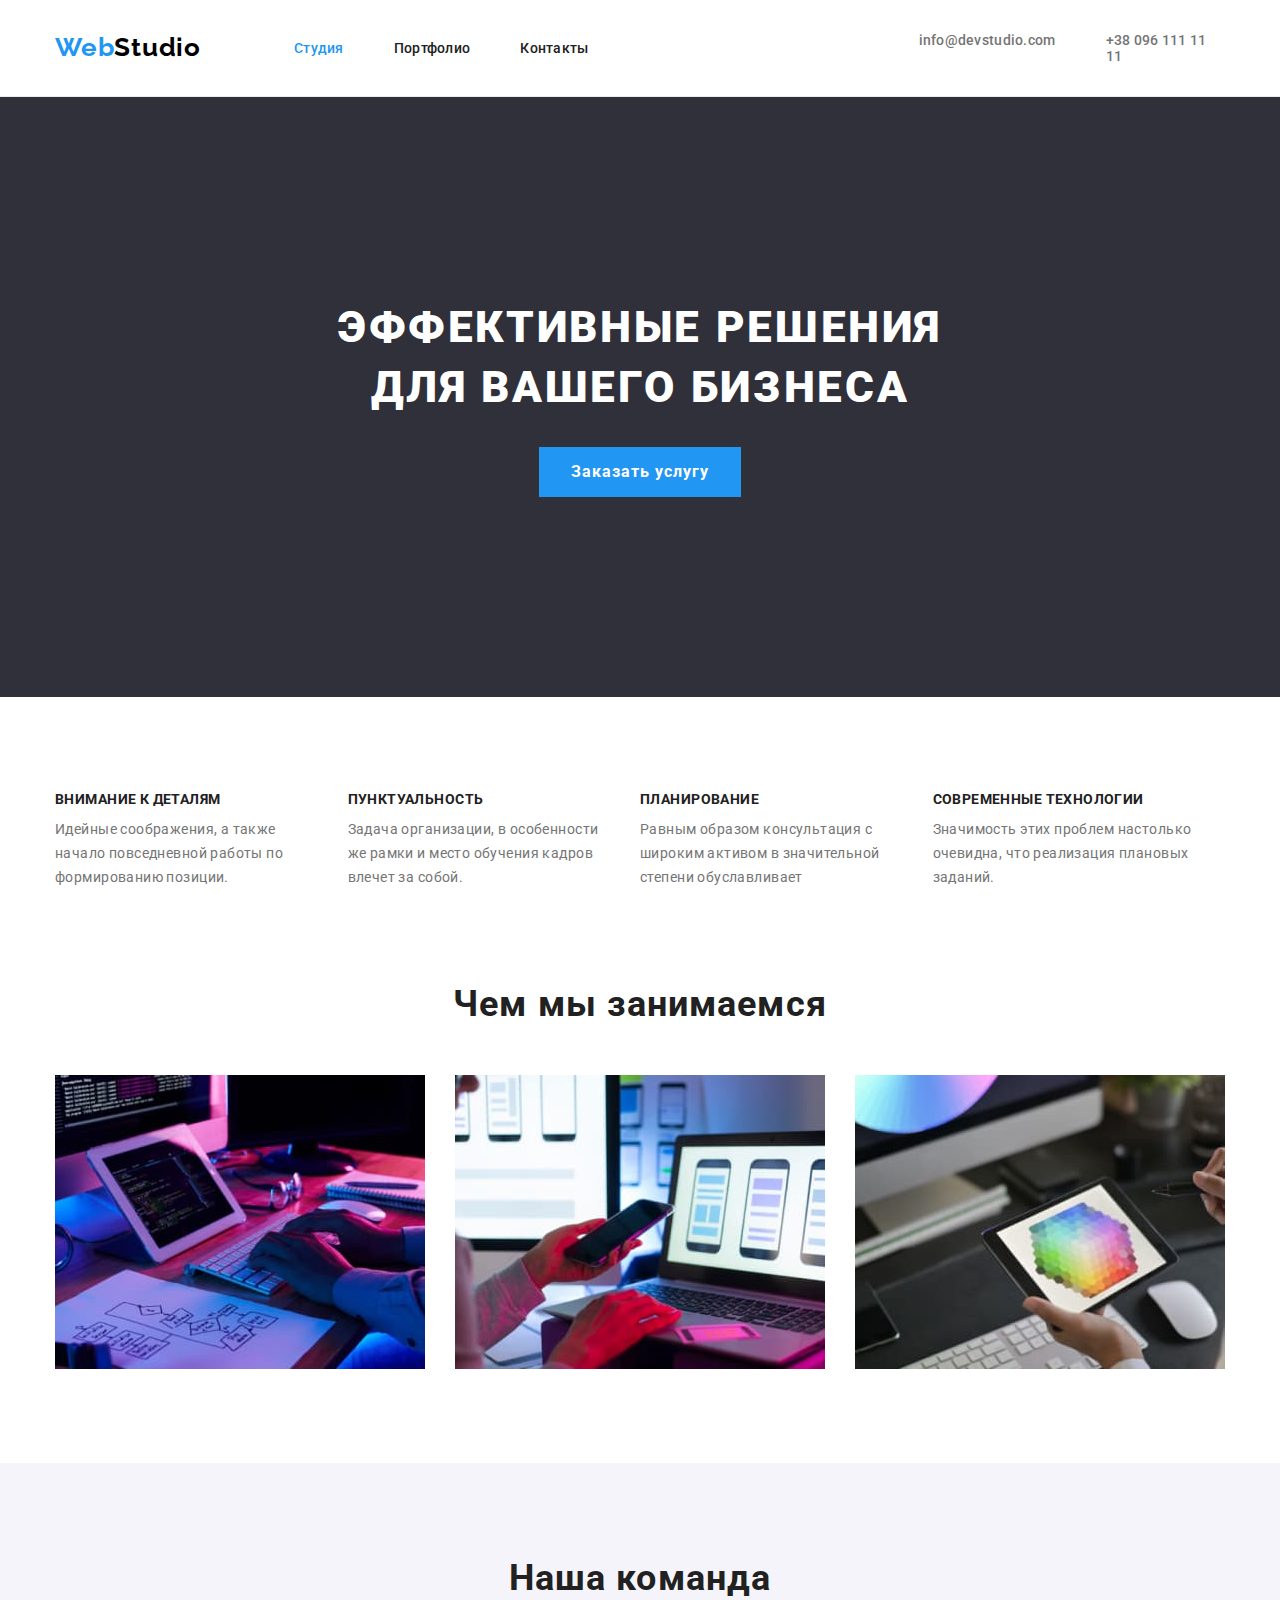
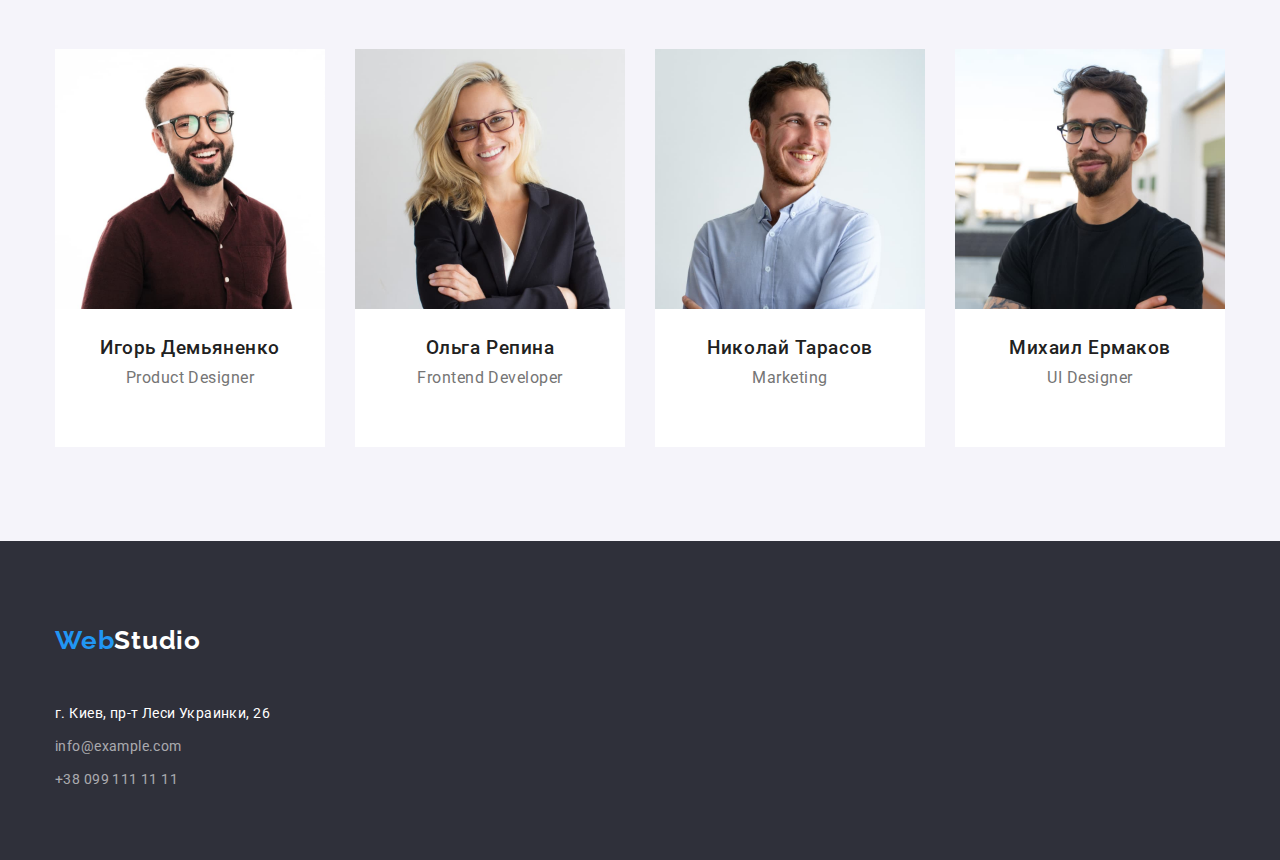
==== commit bd864eef: "виправлення" ====
--- a/index.html
+++ b/index.html
@@ -6,8 +6,8 @@
     <meta http-equiv="X-UA-Compatible" content="IE=edge">
     <meta name="viewport" content="width=device-width, initial-scale=1.0">
     <title>Document</title>
+    <link rel="stylesheet" href="https://cdnjs.cloudflare.com/ajax/libs/modern-normalize/1.1.0/modern-normalize.min.css">
     <link href="https://fonts.googleapis.com/css2?family=Raleway:wght@700&family=Roboto:wght@400;500;700;900&display=swap" rel="stylesheet">
-    <link rel="stylesheet" href="https://cdnjs.cloudflare.com/ajax/libs/modern-normalize/1.1.0/modern-normalize.min.css">
     <link rel="stylesheet" href="./css/styles.css">
 </head>
 
@@ -35,7 +35,7 @@
     <main>
         
         <!-- герой -->
-        <section class="main-blok section">
+        <section class=" main-blok">
             <div class="cont-flex container ">
             <h1 class="main-title">Эффективные решения
                 <span class="title-row"> для вашего бизнеса</span></h1>
@@ -43,7 +43,7 @@
         </div>
         </section>
 
-        <!-- Преимущества -->\
+        <!-- Преимущества -->
         
         <section class="section">
             <div class="container">
@@ -71,7 +71,7 @@
         </section>
         <!-- Чем мы занимаемся -->
         <section class=" section works">
-            <div class="container">
+            <div class="container cont-works">
             <h2 class="heading haeding-works">Чем мы занимаемся</h2>
             <ul class="list list-works">
                 <li class="list-img"><img src="images/box/box-1.jpg" alt="за компьютером" width="370" height="294"></li>
--- a/css/styles.css
+++ b/css/styles.css
@@ -76,6 +76,8 @@
   line-height: 31px;
   letter-spacing: 0.03em;
   margin-right: 93px;
+  padding-top: 24px;
+  padding-bottom: 25px;
 }
 .logo-text {
   color: var(--primary-black-color);
@@ -131,12 +133,10 @@
   padding-top: 32px;
   padding-bottom: 32px;
 }
+
 .list-contacts {
   margin-left: 330px;
-} /*
-.list-contacts:last-child {
-  margin-left: 0;
-} */
+}
 .link:hover,
 .link:focus {
   color: var(--accent-color);
@@ -233,18 +233,19 @@
 }
 
 /* Секция чем мы занимаемся */
-.section .works {
+.cont-works {
+  display: flex;
+  flex-direction: column;
+  align-items: center;
+}
+.works {
+  display: flex;
+  flex-direction: column;
+  /* justify-content: center; */
+  align-items: center;
   padding-top: 0;
 }
-.works {
-  display: flex;
-  flex-direction: column;
-  /* justify-content: center; */
-  align-items: center;
-}
-/* .list-works {
-  display: flex;
-} */
+
 .haeding-works {
   margin-bottom: 50px;
 }
@@ -287,18 +288,14 @@
   flex-direction: column;
   align-items: center;
 }
-/* .team-img {
-  margin-bottom: 30px;
-} */
+
 .team-description {
   width: 270px;
   display: flex;
   flex-direction: column;
   align-items: center;
-
   padding-top: 30px;
   padding-bottom: 30px;
-
   background-color: var(--primary-white-color);
 }
 .team-member {
@@ -319,8 +316,7 @@
   padding-top: 60px;
   padding-bottom: 60px;
 }
-/* .footer-container {
-} */
+
 .logo-link {
   display: block;
   margin-bottom: 20px;
@@ -387,6 +383,7 @@
   font-size: 16px;
   cursor: pointer;
   padding: 6px 22px;
+  border: none;
 }
 .current-btn {
   color: var(--primary-white-color);
@@ -406,10 +403,14 @@
   margin: -15px;
 }
 .portfolio-text {
-  margin-top: 20px;
-  margin-bottom: 20px;
-  margin-left: 24px;
-  margin-right: 24px;
+  padding-top: 20px;
+  padding-bottom: 20px;
+  padding-left: 24px;
+  padding-right: 24px;
+  border: ;
+  border-bottom: 1px solid #eeeeee;
+  border-left: 1px solid #eeeeee;
+  border-right: 1px solid #eeeeee;
 }
 .portfolio-item {
   color: var(--title-text-color);
